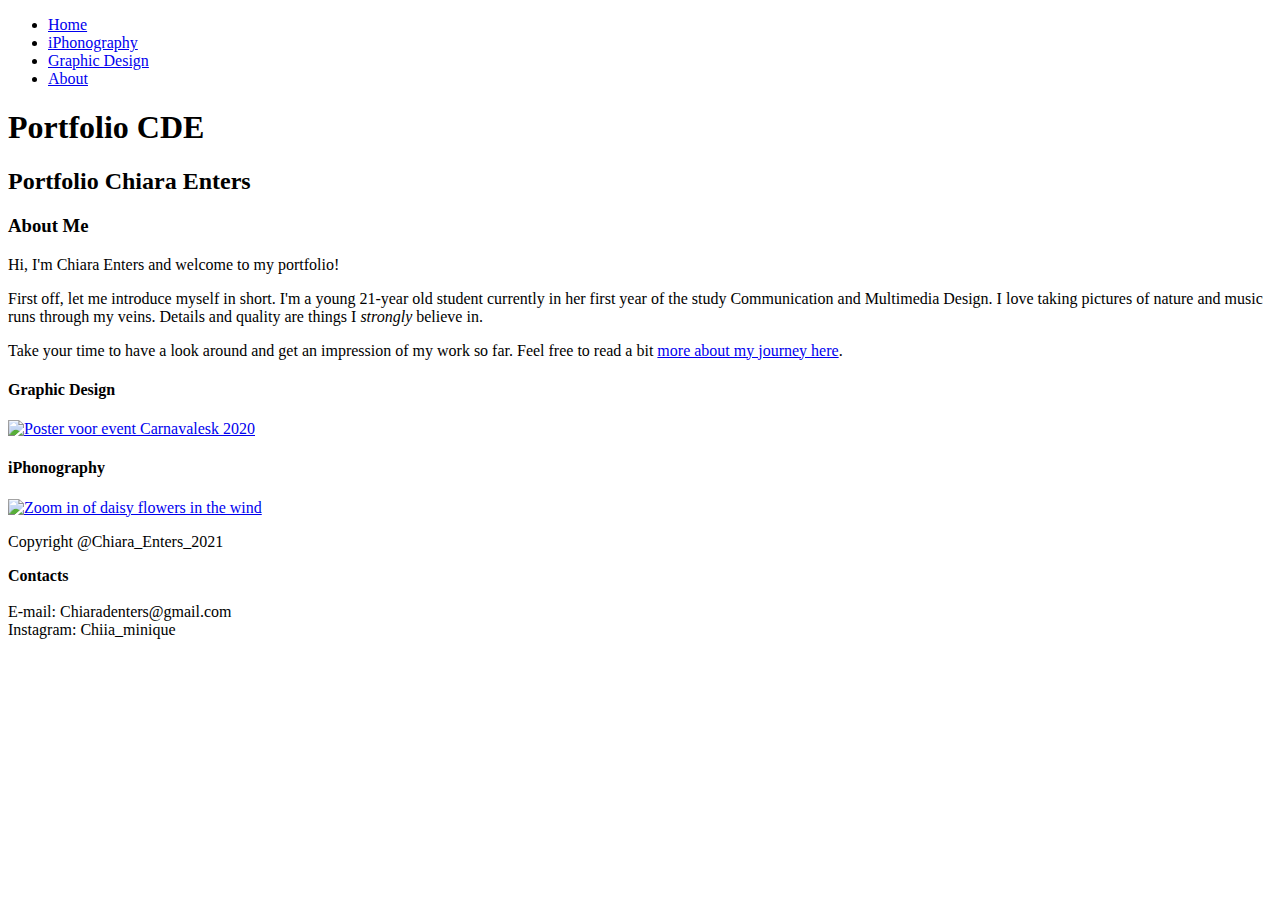
==== index.html @ 175bc400 "html portfolio 1" ====
<!DOCTYPE html>
<html lang='nl'>
  <head>
    <meta charset='UTF-8'/>
    <meta name="viewport" content="width=device-width, initial-scale=1" />
    
    <title>Portfolio CDE Home</title>
    <link rel="stylesheet" href="./styles/style.css">
  </head>

  <body> 
    <header>
        <nav>
            <ul>
                <li><a href='./index.html' id="indicator">Home</a></li>
                <li><a href='./iPhonography.html'>iPhonography</a></li>
                <li><a href='./GD.html'>Graphic Design</a></li>
                <li><a href='./About.html'>About</a></li>
            </ul>
        </nav>
        <h1> Portfolio CDE</h1>
    </header>

    <main>
        <section id="home">
            <h2>Portfolio Chiara Enters</h2>
        </section>

        <section>
            <h3>About Me</h3>
            <p> Hi, I'm Chiara Enters and welcome to my portfolio!</p>
            <p>First off, let me introduce myself in short. I'm a young 21-year old student currently in her first year of the study Communication and Multimedia Design.
            I love taking pictures of nature and music runs through my veins.
            Details and quality are things I <em>strongly</em> believe in.</p>
            <p>Take your time to have a look around and get an impression of my work so far.
            Feel free to read a bit <a href='./About.html'>more about my journey here</a>.</p>
        </section>
        
        <section>
            <div class="preview-boxes">
                <div class="preview-box1">
                    <h4>Graphic Design</h4>
                    <a href='./GD.html'><img src="./img/digidesign/poster1.png" alt="Poster voor event Carnavalesk 2020"></a>
                </div>
                <div class="preview-box2">
                    <h4>iPhonography</h4>
                    <a href='./iPhonography.html'><img src="./img/fotografie/Daisy2.jpeg" alt="Zoom in of daisy flowers in the wind"></a>
                </div>
            </div>
        </section>
    </main>

    <footer>
        <p>Copyright @Chiara_Enters_2021</p>
        <p><strong>Contacts</strong> <br><br> E-mail: Chiaradenters@gmail.com <br> Instagram: Chiia_minique </p>
    </footer>
  </body>
</html>
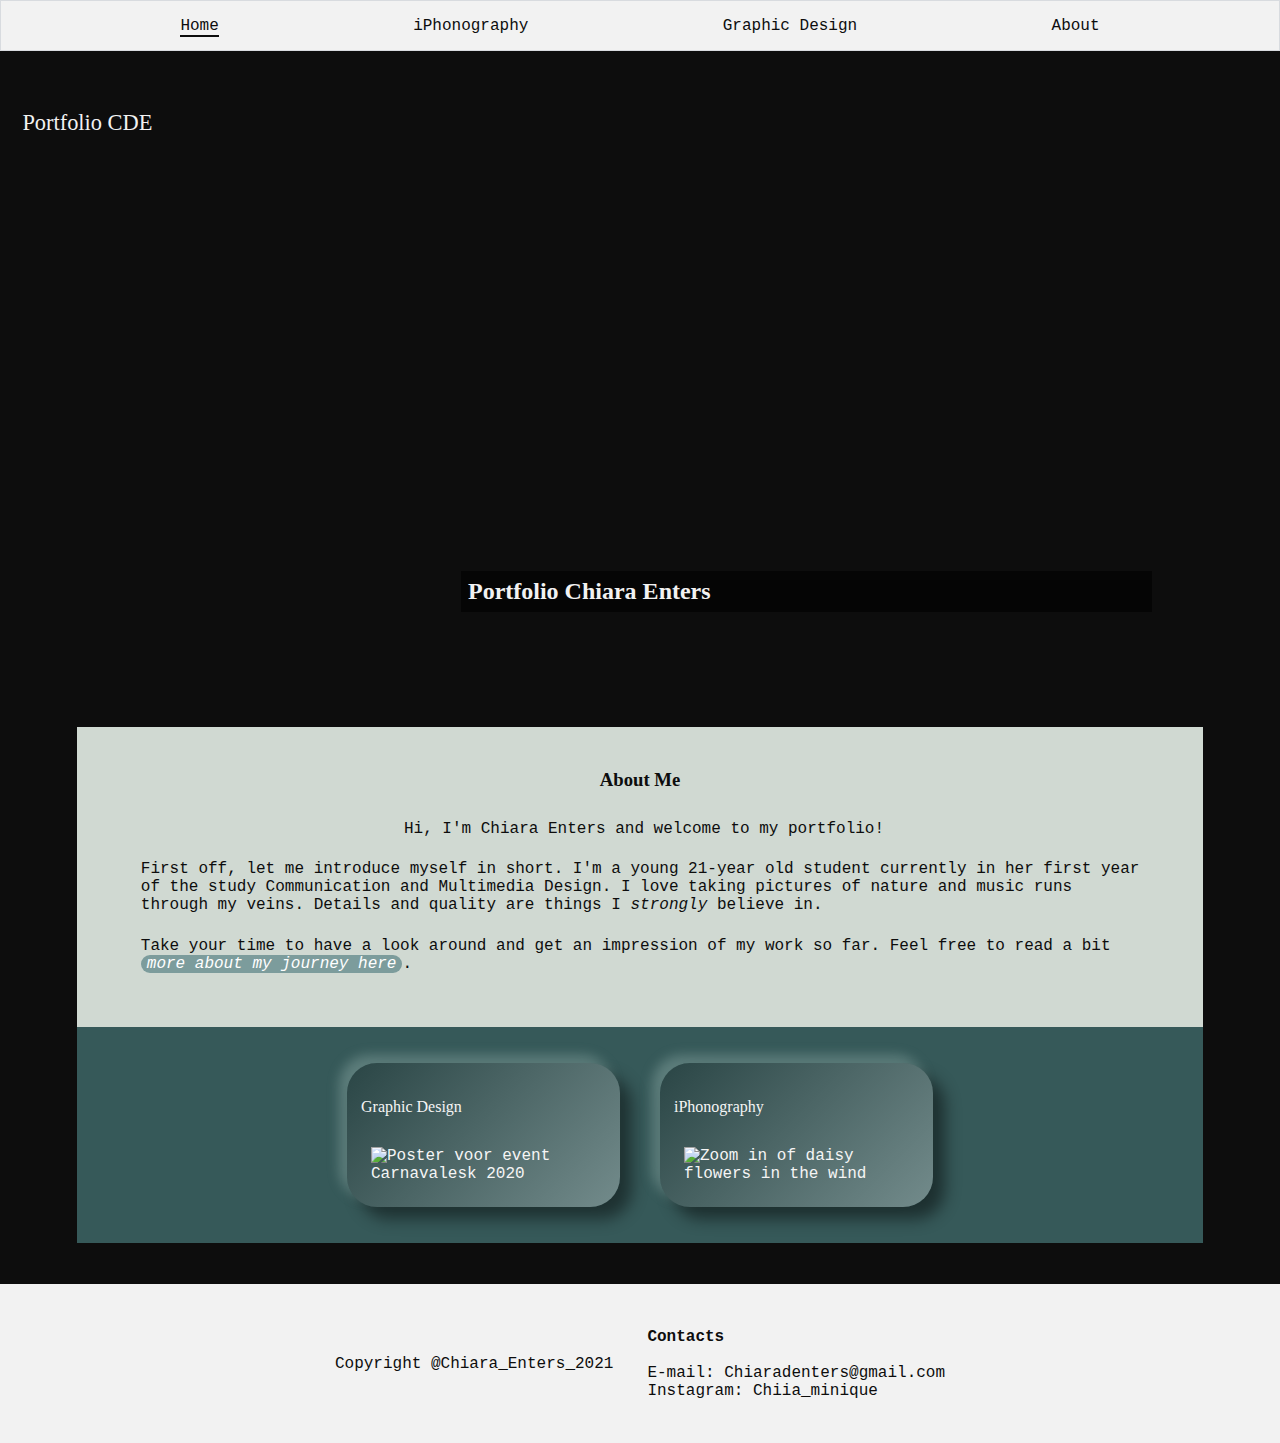
==== commit 20eb5c34: "Update index.html" ====
--- a/index.html
+++ b/index.html
@@ -5,7 +5,7 @@
     <meta name="viewport" content="width=device-width, initial-scale=1" />
     
     <title>Portfolio CDE Home</title>
-    <link rel="stylesheet" href="./styles/style.css">
+    <link rel="stylesheet" href="./style.css">
   </head>
 
   <body> 
@@ -55,4 +55,4 @@
         <p><strong>Contacts</strong> <br><br> E-mail: Chiaradenters@gmail.com <br> Instagram: Chiia_minique </p>
     </footer>
   </body>
-</html>+</html>
--- a/style.css
+++ b/style.css
@@ -0,0 +1,214 @@
+/* 
+CSS colorpalette HEX 
+-
+#D0D9D2  -- #365959 -- #F26E50
+#F2F2F2
+#8C8C8C
+#404040
+#0D0D0D
+*/
+
+body{
+    color: #0D0D0D;                      
+    width: 100%;
+    margin: 11vh 0 0 0;                  /* margin-top wont work, gaat automatische stylesheet toepassen en dat wil ik niet */
+    background-color: #0D0D0D;
+}
+
+header{
+    color: #F2F2F2;
+    font-family: 'Franklin Gothic Medium', 'Arial Narrow', Arial, sans-serif;
+}
+
+h1{
+    font-size: 1.4em;
+    padding: 0.5em 0.5em 0 0.5em;
+    margin: 0.5em;
+}
+h1, h4{
+    font-family: 'Georgia', Times New Roman, Times, serif;
+    font-weight: 500;
+}
+
+h2{
+    border: 1px transparent;
+    background-color: rgba(0,0,0, 0.6);
+    padding: 0.3em;
+}
+h2, h3{
+    font-family: 'Georgia', Times New Roman, Times, serif;
+    font-weight: 700;
+    margin: 2vw 0 1vw 0;
+}
+
+nav{
+    color: #0D0D0D;
+    position: fixed;
+    top: 0px;
+    width: 100%;
+}
+
+nav ul{
+    background-color: #F2F2F2;
+    border: 1px solid #d8dbdf;
+    display: flex;
+    flex-flow: row wrap;                 /* minder code lines flex-direction & flex-wrap samen */
+    justify-content: space-evenly;
+    align-items: center;
+    padding: 10px;
+    margin: 0;
+    list-style-type: none;
+}
+
+nav ul li{
+    padding: 5px 25px 5px 25px;
+}
+
+#indicator{
+    border-bottom: 2px solid currentColor;
+}
+
+nav ul li:hover {
+    background-color: #d0d9d2;
+    transition: 0.3s;
+    border-radius: 5px 15px 5px 15px;
+}
+nav ul li:active {  
+    background-color: #365959;
+    color: #d0d9d2;
+}
+
+a{
+    color: inherit;
+    text-decoration: none;
+    font-family: 'Courier New', Courier, monospace;
+}
+
+p>a{
+    background-color:#7c9c9c;
+    color:#ffffff;
+    font-style: italic;
+    padding: 0 6px 0 6px;
+    border-radius: 15px;
+}
+
+p{
+    font-family: 'Courier New', Courier, monospace;
+    padding: 1em 2em 1em 2em;
+}
+
+main{
+    margin: 2vw auto;
+    padding: 25px 6vw 15px 6vw ;        /* boven padding is het grootst voor afstand tussen fixed nav bar*/
+}
+
+footer{
+    background-color: #F2F2F2;
+    height: 20%;
+    padding: 0.5em;
+    display: flex;
+    flex-flow: row wrap;
+    justify-content: center;
+    align-items: center;
+}
+
+footer p{
+    font-family: 'Courier New', Courier, monospace;
+    padding: 10px 17px 10px 17px;
+    margin: 2vw 0 2vw 0;
+}
+
+section p{
+    padding: 1em 1.5em 0.4em 2em;
+    margin: 0 auto;
+}
+
+section:first-child{                     /* no id needed, first_child is built for this selector selecting */
+    color: #F2F2F2;
+    padding: 28vw 4vw 8vw 30vw;          /* responsive */
+}
+#home{     /* eigen foto achtergrond aan begin van html pagina, per pagina verschillend */
+    background: url("../img/me/headrIMGme.png") no-repeat;     
+    background-size: cover;
+}
+#pic{      /* eigen foto achtergrond aan begin van html pagina, per pagina verschillend */
+    background: url("../img/fotografie/bonusWhite\ Tinies.jpeg") no-repeat;     
+    background-size: cover;
+}
+#digidesign{        /* eigen foto achtergrond aan begin van html pagina, per pagina verschillend */
+    background: url("../img/digidesign/blanko.png") no-repeat center left;
+    background-size: cover;
+    color: #f2f2f2;
+}
+#about{         /* eigen foto achtergrond aan begin van html pagina, per pagina verschillend */
+    background: url("../img/me/meSnow.jpeg") no-repeat;     
+    background-size: cover;
+    background-color: #C5C6BD;
+}
+
+section:nth-child(even){
+    padding: 1em 2em 3em 2em;
+    background-color: #d0d9d2;
+    display: flex;
+    flex-direction: column;
+    align-items: center;
+}
+
+section:nth-child(2n + 3){         /* not using odd, because of inherit background with first-child. Moet bij de 3de beginnen */
+    background-color: #365959;
+    color: whitesmoke;
+    padding: 1em 2em 1em 2em;
+    display: flex;
+    flex-direction: column;
+    align-items: center;
+}
+
+img{ /* vertikale voorkeur, in geval van non resposive en mobile-first */
+    max-width: 225px;
+    max-height: 330px;
+    padding: 10px;
+}
+
+.preview-boxes{
+    display: flex;
+    flex-flow: row wrap;
+    justify-content: space-evenly;
+    align-items: center;
+}
+
+.preview-box1{       /* code inspirstion from https://css-tricks.com/neumorphism-and-css/ */
+    background: linear-gradient(133deg , rgba(0,0,0,0.22), rgba(255, 255, 255, 0.301));
+    box-shadow: 12px 12px 16px 0 rgba(0, 0, 0, 0.446),
+    -8px -8px 12px 0 rgba(142, 172, 166, 0.445);
+    border-radius: 30px;
+    padding: 14px;
+    margin: 20px;
+}
+
+.preview-box1:hover {     /* to emphisize a button, but optional. The picture is the hyperlink because it's the biggest surface */
+    background-color: #dae4dc;
+    color: #335549;
+    transition: 1.0s;
+    transition-property: background-color, border-radius, color;
+    transition: 0.3s;
+    transition-timing-function: linear;
+    transform: scale(1.05);
+} /* code inspirstion from https://css-tricks.com/neumorphism-and-css/ */
+
+.preview-box2{
+    background: linear-gradient(135deg , rgba(0,0,0,0.22), rgba(255, 255, 255, 0.301));
+    box-shadow: 12px 12px 16px 0 rgba(0, 0, 0, 0.466),
+    -8px -8px 12px 0 rgba(142, 172, 166, 0.445);
+    border-radius: 30px;
+    padding: 14px;
+    margin: 20px;
+} /* code inspirstion from https://css-tricks.com/neumorphism-and-css/ */
+
+.preview-box2:hover {
+    background-color: #d0d9d2;
+    color: #335549;
+    transition-property: background-color, border-radius, color;
+    transition: 0.3s;
+    transition-timing-function: linear;
+    transform: scale(1.05);
+} /* code inspirstion from https://css-tricks.com/neumorphism-and-css/ */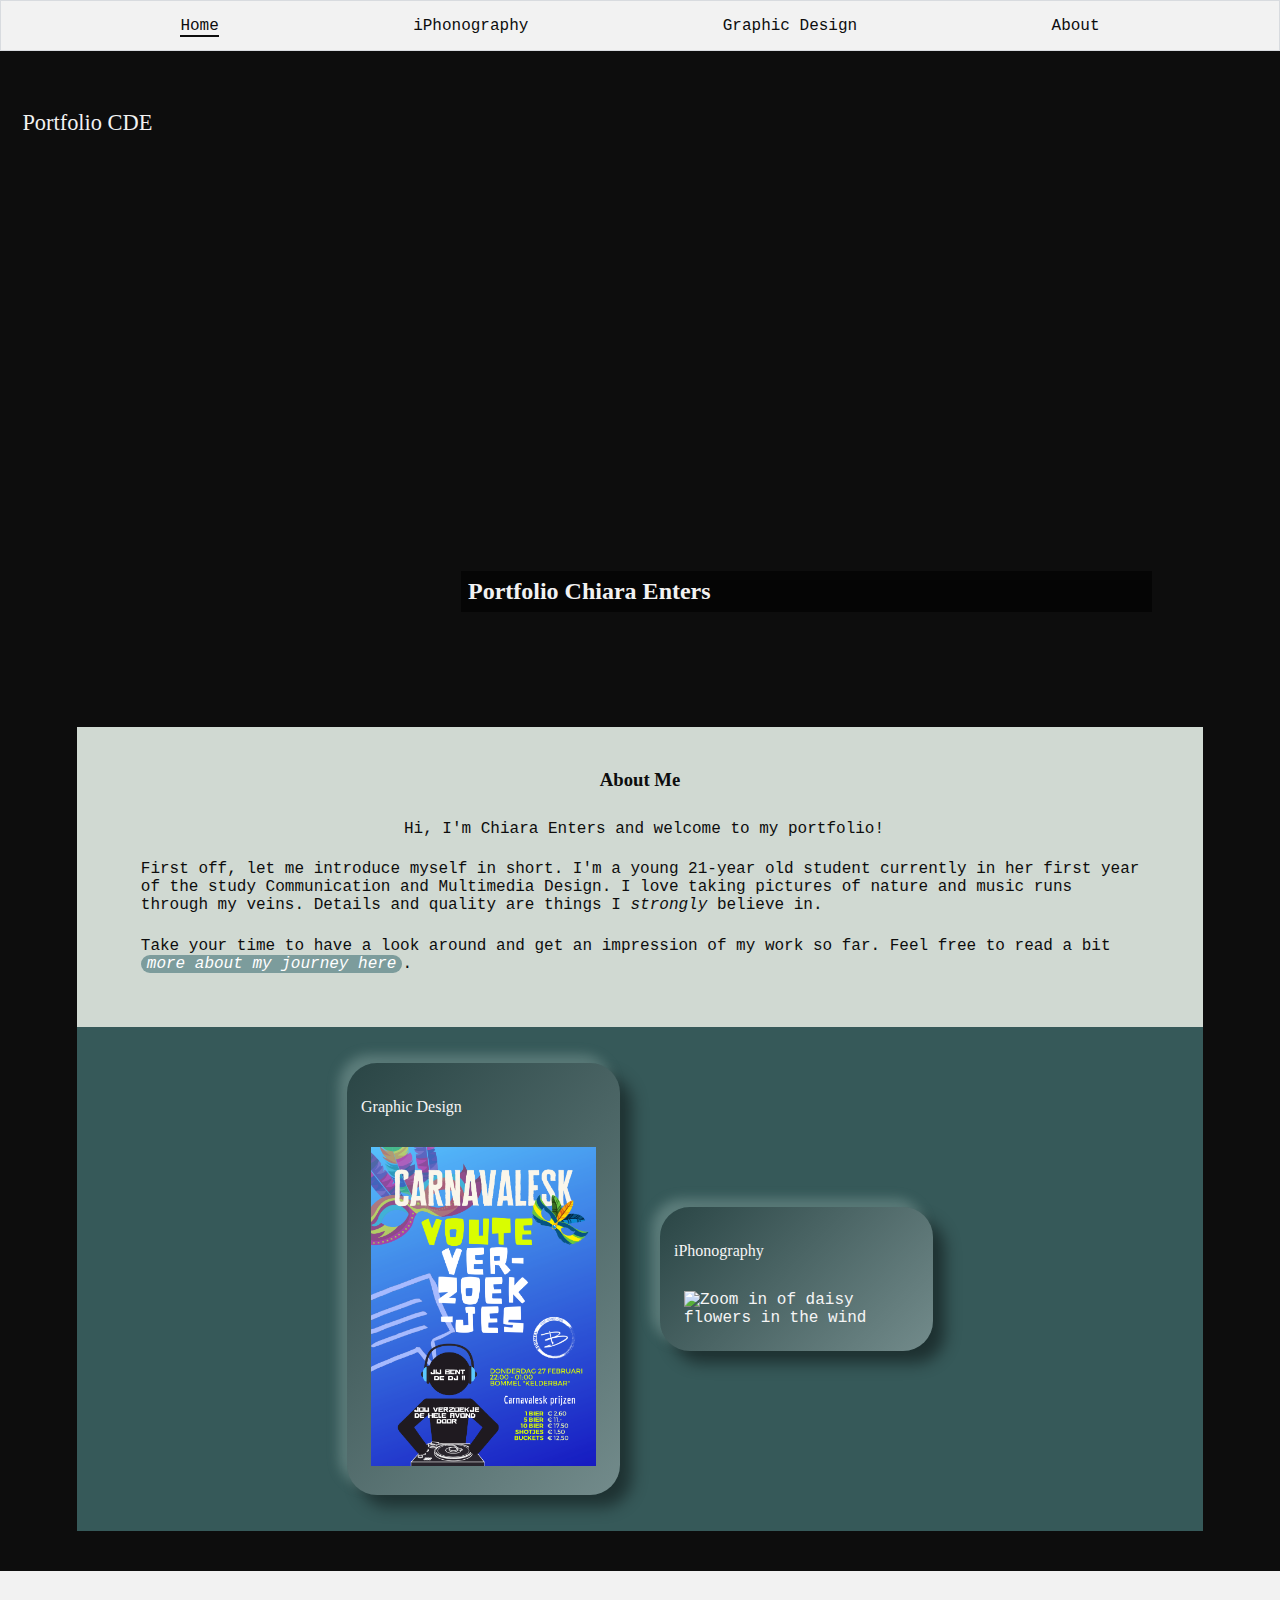
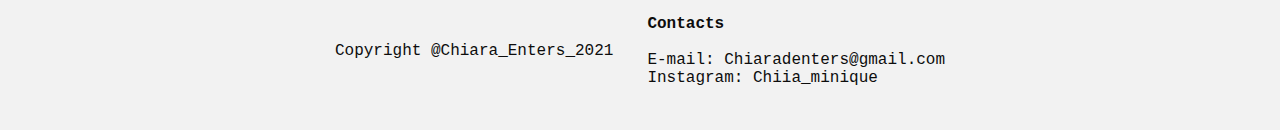
==== commit 1dbfca47: "Update index.html" ====
--- a/index.html
+++ b/index.html
@@ -5,17 +5,17 @@
     <meta name="viewport" content="width=device-width, initial-scale=1" />
     
     <title>Portfolio CDE Home</title>
-    <link rel="stylesheet" href="./style.css">
+    <link rel="stylesheet" href="style.css">
   </head>
 
   <body> 
     <header>
         <nav>
             <ul>
-                <li><a href='./index.html' id="indicator">Home</a></li>
-                <li><a href='./iPhonography.html'>iPhonography</a></li>
-                <li><a href='./GD.html'>Graphic Design</a></li>
-                <li><a href='./About.html'>About</a></li>
+                <li><a href='index.html' id="indicator">Home</a></li>
+                <li><a href='iPhonography.html'>iPhonography</a></li>
+                <li><a href='GD.html'>Graphic Design</a></li>
+                <li><a href='About.html'>About</a></li>
             </ul>
         </nav>
         <h1> Portfolio CDE</h1>
@@ -40,11 +40,11 @@
             <div class="preview-boxes">
                 <div class="preview-box1">
                     <h4>Graphic Design</h4>
-                    <a href='./GD.html'><img src="./img/digidesign/poster1.png" alt="Poster voor event Carnavalesk 2020"></a>
+                    <a href='GD.html'><img src="digidesign/poster1.png" alt="Poster voor event Carnavalesk 2020"></a>
                 </div>
                 <div class="preview-box2">
                     <h4>iPhonography</h4>
-                    <a href='./iPhonography.html'><img src="./img/fotografie/Daisy2.jpeg" alt="Zoom in of daisy flowers in the wind"></a>
+                    <a href='iPhonography.html'><img src="fotografie/Daisy2.jpeg" alt="Zoom in of daisy flowers in the wind"></a>
                 </div>
             </div>
         </section>
